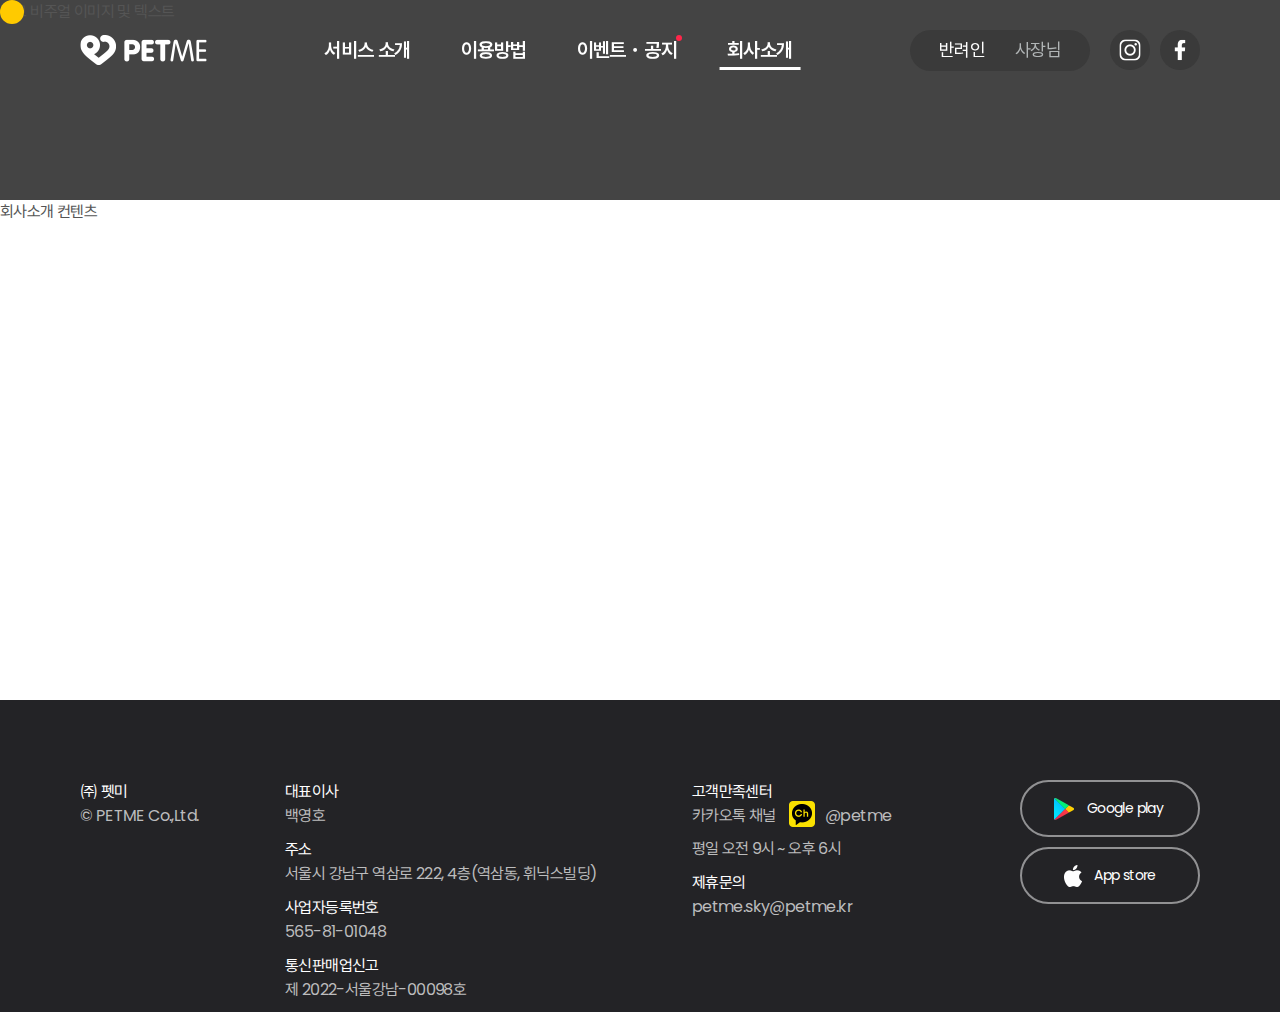
==== company/index.html @ c46d0187 "company" ====
<!DOCTYPE html>
<html lang="ko">
<head>
<meta charset="utf-8">
<meta http-equiv="X-UA-Compatible" content="IE=edge,chrome=1"/>
<meta name="viewport" content="width=device-width, initial-scale=1.0, minimum-scale=1.0, user-scalable=no" />
<meta name="format-detection" content="telephone=no, address=no, email=no"/>
<meta http-equiv="imagetoolbar" content="no">
<title>PETME</title>
<meta name="title" content="PETME">
<meta name="Keywords" content="#반려견 미용 #반려묘 미용 #호텔 #유치원" />
<meta name="Description" content="반려생활의 동반자 반려동물 미용부터 호텔까지!, 최고의 퀄리티, 스마트한 예약, 안심 서비스, 반려동물의 연결고리" />
<link rel="stylesheet" href="../resources/css/common.css">
<link rel="stylesheet" href="../resources/css/layout.css">
<link rel="stylesheet" href="../resources/css/main.css">
<link rel="stylesheet" href="../resources/css/swiper.min.css">
<script src="../resources/js/jquery-3.4.1.js"></script>
<script src="../resources/js/common.js"></script>
<script src="../resources/js/swiper.min.js"></script>
<script>    
    $(function() {
        $("#header_wrap").load("../include/header.html", function() {
            gnbMenu(4); //메뉴 페이지 on
        });
        $("#footer_wrap").load("../include/footer.html");
    });
</script>
</head>
<body>

<!-- 마우스포인터 -->
<div class="pointer2"></div>
<script>
    var pointSize = $(".pointer2").width()/2;
    $(window).on("mousemove", function(e){   
        $('.pointer2').css("top", e.pageY-pointSize);
        $('.pointer2').css("left", e.pageX-pointSize);
    });
    $('.pointer2').on("mouseenter", function(){
        $('.pointer2').removeClass('on');
    });
    $('.pointer2').on("mouseleave", function(){
        $('.pointer2').addClass('on');
    });
</script>
<!-- //마우스포인터 -->

<div class="wrap">
    <!-- 상단 -->
    <div id="header_wrap"></div>
    <!-- //상단 -->

    <!-- 본문내용 -->
    <div class="container">
        <section class="sub_visual">
            서브 비주얼 이미지 및 텍스트
        </section>

        <section class="content">
            회사소개 컨텐츠
        </section>
        
    </div>    
    <!-- //본문내용 -->

    <!-- 하단 -->
    <div id="footer_wrap"></div>
    <!-- //하단 -->

</div>
</body>
</html>
---- resources/css/common.css ----
@charset "utf-8";

/* fonts */
@import url('https://fonts.googleapis.com/css2?family=Poppins:wght@100;200;300;400;500;600;700;800;900&display=swap');

@font-face {
    font-family: 'Pretendard';
    src: url("../../resources/fonts/Pretendard-Thin.woff2") format("woff2"), url("../../resources/fonts/Pretendard-Thin.woff") format("woff"), url("../../resources/fonts/Pretendard-Thin.ttf") format("truetype");
    font-weight: 100;
    font-style: normal;
}  
@font-face {
    font-family: 'Pretendard';
    src: url("../../resources/fonts/Pretendard-ExtraLight.woff2") format("woff2"), url("../../resources/fonts/Pretendard-ExtraLight.woff") format("woff"), url("../../resources/fonts/Pretendard-ExtraLight.ttf") format("truetype");
    font-weight: 300;
    font-style: normal;
}  
@font-face {
    font-family: 'Pretendard';
    src: url("../../resources/fonts/Pretendard-Light.woff2") format("woff2"), url("../../resources/fonts/Pretendard-Light.woff") format("woff"), url("../../resources/fonts/Pretendard-Light.ttf") format("truetype");
    font-weight: 350;
    font-style: normal;
}  
@font-face {
    font-family: 'Pretendard';
    src: url("../../resources/fonts/Pretendard-Regular.woff2") format("woff2"), url("../../resources/fonts/Pretendard-Regular.woff") format("woff"), url("../../resources/fonts/Pretendard-Regular.ttf") format("truetype");
    font-weight: 400;
    font-style: normal;
}  
@font-face {
    font-family: 'Pretendard';
    src: url("../../resources/fonts/Pretendard-Medium.woff2") format("woff2"), url("../../resources/fonts/Pretendard-Medium.woff") format("woff"), url("../../resources/fonts/Pretendard-Medium.ttf") format("truetype");
    font-weight: 500;
    font-style: normal;
}
@font-face {
    font-family: 'Pretendard';
    src: url("../../resources/fonts/Pretendard-SemiBold.woff2") format("woff2"), url("../../resources/fonts/Pretendard-SemiBold.woff") format("woff"), url("../../resources/fonts/Pretendard-SemiBold.ttf") format("truetype");
    font-weight: 600;
    font-style: normal;
}
@font-face {
    font-family: 'Pretendard';
    src: url("../../resources/fonts/Pretendard-Bold.woff2") format("woff2"), url("../../resources/fonts/Pretendard-Bold.woff") format("woff"), url("../../resources/fonts/Pretendard-Bold.ttf") format("truetype");
    font-weight: 700;
    font-style: normal;
}
@font-face {
    font-family: 'Pretendard';
    src: url("../../resources/fonts/Pretendard-ExtraBold.woff2") format("woff2"), url("../../resources/fonts/Pretendard-ExtraBold.woff") format("woff"), url("../../resources/fonts/Pretendard-ExtraBold.ttf") format("truetype");
    font-weight: 800;
    font-style: normal;
}
@font-face {
    font-family: 'Pretendard';
    src: url("../../resources/fonts/Pretendard-Black.woff2") format("woff2"), url("../../resources/fonts/Pretendard-Black.woff") format("woff"), url("../../resources/fonts/Pretendard-Black.ttf") format("truetype");
    font-weight: 900;
    font-style: normal;
}


/* reset */
a,abbr,acronym,address,applet,article,aside,audio,b,big,blockquote,body,canvas,caption,center,cite,code,dd,del,details,dfn,div,dl,dt,em,embed,fieldset,figcaption,figure,footer,form,h1,h2,h3,h4,h5,h6,header,hgroup,html,i,iframe,img,ins,kbd,label,legend,li,mark,menu,nav,object,ol,output,p,pre,q,ruby,s,samp,section,small,span,strike,strong,sub,summary,sup,table,tbody,td,tfoot,th,thead,time,tr,tt,u,ul,var,video{margin:0;padding:0;border:0;font:inherit;vertical-align:baseline;-ms-overflow-style:scrollbar;box-sizing:border-box;-webkit-box-sizing:border-box;}
article,aside,details,figcaption,figure,footer,header,hgroup,menu,nav,section{display:block;}
body{font-family:'Poppins', 'Pretendard', 'Noto Sans KR', '맑은 고딕', 'malgun gothic', 'Apple SD Gothic Neo', 'Apple SD 산돌고딕 Neo', 'Microsoft NeoGothic', sans-serif;font-size:100%;font-weight:400;color:#555;line-height:1.5;letter-spacing:-0.0375em;word-wrap:break-word;word-break:break-all;-webkit-text-size-adjust:none;-ms-text-size-adjust:100%;text-size-adjust:none;}

/* basic tags selector */
img{max-width:100%;vertical-align:middle;}
strong, b{font-family:inherit;font-weight:700;}
em,address{font-style:normal;}
blockquote,q{quotes:none;}
blockquote:after,blockquote:before,q:after,q:before{content:'';content:none;}
ol,ul,li{list-style:none;}
table{width:100%;border-collapse:collapse;border-spacing:0;table-layout:fixed;}
fieldset, legend{background-color:transparent;}
caption, legend, .blind{position:absolute !important;height:1px !important;width:1px !important;overflow:hidden !important;clip:rect(1px 1px 1px 1px) !important;clip:rect(1px,1px,1px,1px) !important;}
a{color:inherit;text-decoration:none;cursor:pointer;}
button{border:none;box-shadow:none;background:transparent;cursor:pointer;outline:none;border-radius:0;font-size:inherit;font-family:inherit;color:inherit;}
button:focus{outline-style:auto;outline: 2px solid -webkit-focus-ring-color;}

/* 아이폰(사파리) 터치 메뉴 활성화 관련 */
a, button, [role=button], [role=link], [role=tab]{-webkit-touch-callout:none;}

/* form select */
input,textarea,select{box-sizing:border-box;-webkit-appearance:none;-moz-appearance:none;appearance:none;border:none;outline-style:none;border-radius:0;font-size:inherit;font-family:inherit;color:inherit;}
input[type='text'], input[type='password']{resize:none;box-shadow:none !important;border-radius:0;outline:none;}
input:checked{-webkit-appearance:checkbox;}
input[type='text']::-ms-clear, input[type='tel']::-ms-clear{display:none;}
input[disabled], select[disabled], input[readonly], textarea[disabled], button[disabled] {cursor:default;}
input, textarea{-webkit-tap-highlight-color:rgba(0, 0, 0, 0)}
select{vertical-align:middle;border-radius:0;outline:none;background:transparent;}
select::-ms-expand{display:none;}

/* checkbox, radio 이미지형 */
input[type='radio'],
input[type='checkbox']{position:absolute;width:1px;height:1px;padding:0;margin:-1px;overflow:hidden;clip:rect(0,0,0,0);border:0;}

/* input textarea focus */
input[type='text'], input[type='password'], textarea{transition:all 0.1s ease-in-out !important;}
input[type='text']:focus, input[type='password']:focus,textarea:focus{border:2px solid #555 !important;}

/* placeholder, focus */
::placeholder{font-size:inherit;color:#999;letter-spacing:-0.0375em;opacity:1;}
::-webkit-input-placeholder{font-size:inherit;color:#999;letter-spacing:-0.0375em;opacity:1;}
:-moz-placeholder{font-size:inherit;color:#999;letter-spacing:-0.0375em;opacity:1;}
::-moz-placeholder{font-size:inherit;color:#999;letter-spacing:-0.0375em;opacity:1;}
:-ms-input-placeholder{font-size:inherit;color:#999;letter-spacing:-0.0375em;opacity:1;}
input[type='text']:focus::-webkit-input-placeholder{visibility:hidden}
input[type='text']:focus:-moz-placeholder{visibility:hidden}
input[type='text']:focus::-moz-placeholder{visibility:hidden}
input[type='text']:focus:-ms-input-placeholder{visibility:hidden}
---- resources/css/layout.css ----
@charset "utf-8";

html, body{font-size:16px;}
.wrap{position:relative;}

html, body, .wrap, .main_container, .fullscreen{width:100%;height:100%;}

/* 마우스포인터 */
.pointer2{position:absolute;width:24px;height:24px;border-radius:50px;background:#ffca00;/* transition:all 0.5s ease-out; */z-index:10;}
.pointer2.on{width:48px;height:48px;margin:-12px -12px;opacity:50%;}

/* 본문 */
.main_container{position:relative;overflow:hidden;}
.container{position:relative;}
.sub_visual{background:#444;width:100%;height:200px;}
.content{min-height:500px;}

/* 상단 */
#header_wrap{position:fixed;top:0;left:0;width:100%;display:flex;justify-content:center;z-index:10;}
.header{position:relative;width:calc(100% - 160px);height:100px;display:flex;align-items:center;justify-content:space-between;}
.logo{width:19%;}
.logo a{display:block;width:127px;height:30px;background:url('../../images/common/logo.png') no-repeat 0 0/100%;}
.gnb ul{display:flex;}
.gnb ul li{position:relative;}
.gnb ul li:nth-child(3):after{content:'';position:absolute;top:0;right:20px;width:6px;height:6px;background:#ff264a;border-radius:100%;}
.gnb ul li a{position:relative;display:block;font-size:20px;font-weight:600;color:#fff;padding:0 40px;}
.gnb ul li a:after{content:'';position:absolute;bottom:-5px;left:50%;width:0%;height:3px;background:#fff;transition:all 0.3s ease-in-out;}
.gnb ul li a:hover:after,
.gnb ul li a.on:after{content:'';position:absolute;bottom:-5px;left:50%;transform:translateX(-50%);width:55%;height:3px;background:#fff;}
.util{display:flex;}
.util a{display:inline-block;}
.util .util_member{width:180px;line-height:40px;text-align:center;background:rgba(20,20,20,0.2);border-radius:30px;}
.util .util_member a{font-size:18px;color:#b1b5b6;margin:0 13px;}
.util .util_member a.on{color:#fff;}
.util .util_insta{width:40px;height:40px;background:rgba(20,20,20,0.2) url('../../images/common/ico_insta.png') no-repeat 50% 50%;border-radius:100%;margin-left:40px;transition:all 0.3s ease-in-out;}
.util .util_insta:hover{background-color:rgba(20,20,20,0.6);}
.util .util_facebook{width:40px;height:40px;background:rgba(20,20,20,0.2) url('../../images/common/ico_facebook.png') no-repeat 50% 50%;border-radius:100%;margin-left:20px;transition:all 0.3s ease-in-out;}
.util .util_facebook:hover{background-color:rgba(20,20,20,0.6);}

/* 하단 */
#footer_wrap{width:100%;background:#232326;display:flex;justify-content:center;}
.footer{position:relative;width:calc(100% - 160px);height:auto;display:flex;justify-content:space-between;margin-top:114px;font-size:16px;font-weight:400;color:#bcbcbd;}
.footer dt{margin-bottom:10px;color:#fff;}
.footer dd{margin-bottom:10px;}
.footer .ft_info1{width:13%;}
.footer .ft_info2{width:31%;}
.footer .ft_info2 dt{display:inline-block;width:115px;}
.footer .ft_info2 dd{display:inline-block;width:340px;}
.footer .ft_info3{width:24%;}
.footer .ft_info3 dt{display:inline-block;width:100px;vertical-align:top;}
.footer .ft_info3 dd{display:inline-block;width:230px;}
.footer .ft_info3 .ico_cacao{display:inline-block;width:26px;height:26px;background:url('../../images/common/ico_cacao.png') no-repeat 50% 50%;margin:-3px 10px 10px 10px;vertical-align:top;}
.footer .ft_sns{margin-top:31px;}
.footer .ft_sns a{display:inline-block;width:180px;text-align:center;font-size:14px;color:#fff;padding:16px 0 16px 30px;border:2px solid #919193;border-radius:50px;}
.footer .ft_sns a:hover{border-color:#c4c4c6;transition:all 1s ease;}
.footer .ft_sns .ft_sns_android{background:url('../../images/common/ico_android.png') no-repeat 32px 50%;}
.footer .ft_sns .ft_sns_iso{background:url('../../images/common/ico_iso.png') no-repeat 42px 50%;margin-left:30px;}



/* 반응형 */
@media all and (max-width:1920px) {
}

@media all and (max-width:1440px) {
    /* 상단 */
    .logo{width:auto;}
    .gnb ul li a{padding:0 25px;}
    .gnb ul li a.on:after{width:70%;}
    .util .util_insta{margin-left:20px;}
    .util .util_facebook{margin-left:10px;}

    /* 하단 */
    .footer{margin-top:80px;}
    .footer dt{margin-bottom:0;}
    .footer .ft_sns{margin-top:0;}
    .footer .ft_sns a{display:block;}
    .footer .ft_sns .ft_sns_iso{margin-left:0;margin-top:10px;}
}

@media all and (max-width:1024px) {
    html, body{font-size:14px;}

    /* 상단 */
    .header{width:calc(100% - 80px);}
    .gnb ul li a{padding:0 14px;}
    .gnb ul li a.on:after{width:80%;}
    .util .util_member{width:150px;}
    .util .util_member a{margin:0 6px;}
    .util .util_insta{margin-left:10px;}
    .util .util_facebook{margin-left:5px;}
}

@media all and (max-width:980px) {
    /* PC 상단 */
    .gnb{display:none;}

}

@media all and (max-width:720px) {
    .pointer2{display:none;}
}

@media all and (max-width:680px) {
    html, body{font-size:12px;}
}

@media all and (max-width:360px) {
}
---- resources/css/main.css ----
@charset "utf-8";

.fullscreen{
    position: relative;
}
.fullscreen .swiper-slide {
} 
.fullscreen .swiper-slide .inner{
    position:relative;
    width:100%;
    height:100%;
    display:flex;
    justify-content:center;
    align-items:center;
}
.fullscreen .swiper-slide img {
    position:absolute;
    top:0;
    left:0;
    display:block;
    width:100%;
    height:100%;
    object-fit:cover;
    z-index:0;
}

/* 텍스트 */
.fullscreen .swiper-slide .text_wrap {
    position:absolute;
    left:12.5%;
    right:0;
    color:#fff;
    z-index:10;
} 
.fullscreen .swiper-slide .text_wrap.right {
    left:50%;
    margin-left:12%;
}
.fullscreen .swiper-slide .tag {
    font-size:18px;
    font-weight:500;
    margin-bottom:10px;
    opacity: 0;
    transform: translateY(20px);
    transition: transform 0.6s ease-in-out 0.1s, opacity 1s ease-in-out 0.10s;
}
.fullscreen .swiper-slide .tag span {
    display:inline-block;
    margin-right:18px;
}
.fullscreen .swiper-slide .title {
    font-size:60px;
    font-weight:600;
    opacity: 0;
    transform: translateY(30px);
    transition: transform 0.6s ease-in-out 0.4s, opacity 1s ease-in-out 0.10s;    
}
.fullscreen .swiper-slide .desc {
    font-size:24px;
    font-weight:300;
    margin-top:10px;
    opacity: 0;
    transform: translateY(30px);
    transition: transform 0.6s ease-in-out 0.6s, opacity 1s ease-in-out 0.5s;
} 
.fullscreen .swiper-slide .desc .mtop {
    margin-top:20px;
}
.fullscreen .swiper-slide .desc strong {
    font-weight:500;
}
.fullscreen .swiper-slide .desc span, 
.fullscreen .swiper-slide .desc strong{
    display:block;
}
.fullscreen .swiper-slide-active .tag,
.fullscreen .swiper-slide-active .title, 
.fullscreen .swiper-slide-active .desc{
    opacity: 1;
    transform: translateY(0);
}

/* 하단 */
.fullscreen .footer_section{
    display: flex;
    width: 100%;
    height: 350px !important;
}

/* pagination */
.fullscreen .swiper-pagination{width:50px;}
.swiper-container-vertical>.swiper-pagination-bullets{left:5%;right:0;}
.fullscreen .swiper-pagination-bullet{position:relative;background:#fff !important;opacity:.4 !important;}
.swiper-container-vertical>.swiper-pagination-bullets .swiper-pagination-bullet{margin:50px 0 !important;}
.fullscreen .swiper-pagination-bullet-active{background:#fff !important;opacity:1 !important;}

.swiper-container-vertical>.swiper-pagination-bullets .swiper-pagination-bullet:before{content:'';display:block;position:absolute;top:50%;left:50%;transform:translate(-50%, -50%);width:40px;height:40px;border-radius:50%;transition:all .3s;opacity:1;}
.fullscreen .swiper-pagination-bullet-active:before{content:'';display:block;position:absolute;top:50%;left:50%;transform:translate(-50%, -50%);width:40px;height:40px;border-radius:50%;background-color:rgba(255,255,255,0.1);transition:all .3s;opacity:0;}
.swiper-container-vertical>.swiper-pagination-bullets span:last-child{display:none;}

/* 퀵버튼-sns */
.quick_sns{position:absolute;width:60px;top:50%;right:5%;z-index:50;}
.quick_sns .quick_android{display:block;width:60px;height:60px;background:rgba(20,20,20,0.2) url('../../images/common/ico_android.png') no-repeat 50% 50%;border-radius:100%;margin-bottom:30px;transition:all 0.3s ease-in-out;}
.quick_sns .quick_android:hover{background-color:rgba(20,20,20,0.6);}
.quick_sns .quick_iso{display:block;width:60px;height:60px;background:rgba(20,20,20,0.2) url('../../images/common/ico_iso.png') no-repeat 50% 50%;border-radius:100%;transition:all 0.3s ease-in-out;}
.quick_sns .quick_iso:hover{background-color:rgba(20,20,20,0.6);}

/* 상단가기 버튼 */
.btn_top_wrap{display:none;position:fixed;bottom:80px;right:4.16%;transition:1s;z-index:20;}
.btn_top_wrap .btn_top{display:block;position:relative;width:60px;height:60px;border-radius:100%;background-color:rgba(0, 0, 0, 0.7);background-image:url("../../images/common/icon_arrow_btn.png");background-repeat:no-repeat;background-position:50%;}
.btn_top_wrap .btn_top:after{content:'';position:absolute;left:-50%;top:-50%;width:114px;height:114px;background:url('../../images/common/ico_backtop.png') no-repeat 50% 50%;-webkit-animation:topRotate 2s linear both infinite;animation:topRotate 2s linear both infinite;}

@-webkit-keyframes topRotate {
    0% {
    	transform:rotate(0deg);
    }
	100% {
		transform:rotate(360deg);
	}
}
@keyframes topRotate {
    0% {
    	transform:rotate(0deg);
    }
	100% {
		transform:rotate(360deg);
	}
}

/* 스크롤다운 */
.fullscreen .scroll_down{position:absolute;width:24px;left:5%;bottom:4.5%;text-align:center;z-index:10;}
.fullscreen .scroll_down i{display:block;position:relative;width:24px;height:36px;border:2px solid #fff;border-radius:15px;}
.fullscreen .scroll_down i:after{content:'';position:absolute;left:50%;top:5px;margin-left:-2px;width:4px;height:8px;border-radius:2px;background:#fff;-webkit-animation:scrollDown 1.2s infinite;animation:scrollDown 1.2s infinite;}
.fullscreen .scroll_down p{font-size:18px;font-weight:300;color:#fff;letter-spacing:0;transform:rotate(270deg);transform-origin:top left;white-space:nowrap;margin-bottom:-5px;}

@-webkit-keyframes scrollDown {
    0% {
    	top: 5px;
    }
	100% {
		top: 20px;
	}
}
@keyframes scrollDown {
    0% {
    	top: 5px;
    }
	100% {
		top: 20px;
	}
}



/* 반응형 */
@media all and (max-width:1920px) {
}

@media all and (max-width:1440px) {
    .fullscreen .swiper-slide .text_wrap.right {
        margin-left:1%;
    }
    .fullscreen .swiper-slide .text_wrap {
        left:8%;
    } 
    .swiper-container-vertical>.swiper-pagination-bullets{left:2%;}
    .fullscreen .scroll-down{left:2%;}
    .quick_sns{right:2%;}
}

@media all and (max-width:1024px) {
    .fullscreen .swiper-slide .text_wrap.right {
        left:90px;
        margin-left:0;
    }
    .swiper-container-vertical>.swiper-pagination-bullets{display:none;}
    .quick_sns{display:none;}
}

@media all and (max-width:980px) {
    
}

@media all and (max-width:720px) {

}

@media all and (max-width:480px) {
}

@media all and (max-width:360px) {
}
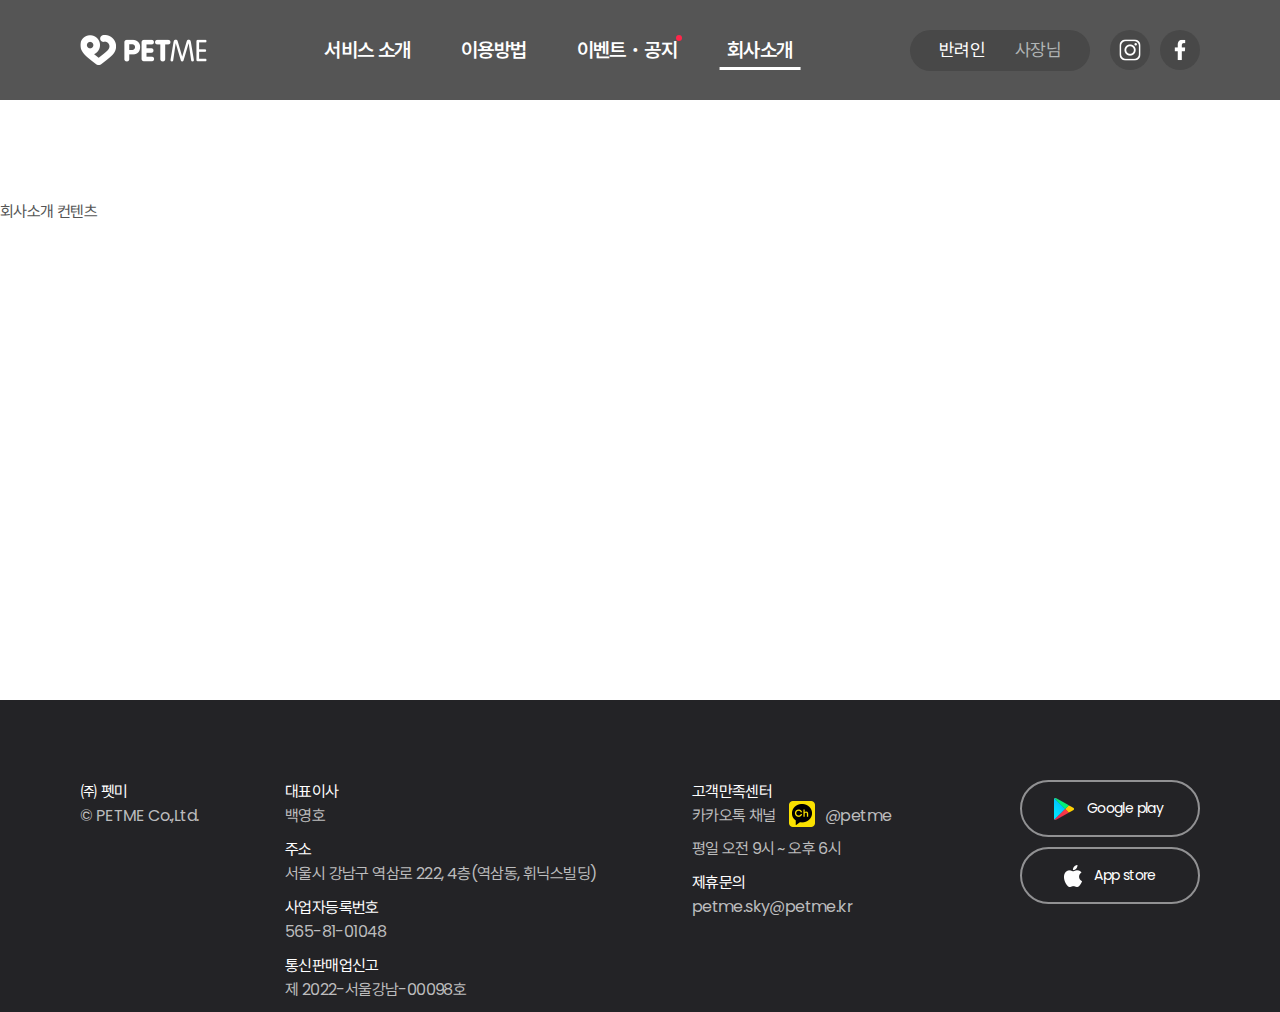
==== commit 6711331d: "mobile" ====
--- a/company/index.html
+++ b/company/index.html
@@ -12,7 +12,7 @@
 <meta name="Description" content="반려생활의 동반자 반려동물 미용부터 호텔까지!, 최고의 퀄리티, 스마트한 예약, 안심 서비스, 반려동물의 연결고리" />
 <link rel="stylesheet" href="../resources/css/common.css">
 <link rel="stylesheet" href="../resources/css/layout.css">
-<link rel="stylesheet" href="../resources/css/main.css">
+<link rel="stylesheet" href="../resources/css/sub.css">
 <link rel="stylesheet" href="../resources/css/swiper.min.css">
 <script src="../resources/js/jquery-3.4.1.js"></script>
 <script src="../resources/js/common.js"></script>
@@ -21,6 +21,7 @@
     $(function() {
         $("#header_wrap").load("../include/header.html", function() {
             gnbMenu(4); //메뉴 페이지 on
+            $("#header_wrap").addClass('sub_header');
         });
         $("#footer_wrap").load("../include/footer.html");
     });
@@ -28,24 +29,11 @@
 </head>
 <body>
 
-<!-- 마우스포인터 -->
-<div class="pointer2"></div>
-<script>
-    var pointSize = $(".pointer2").width()/2;
-    $(window).on("mousemove", function(e){   
-        $('.pointer2').css("top", e.pageY-pointSize);
-        $('.pointer2').css("left", e.pageX-pointSize);
-    });
-    $('.pointer2').on("mouseenter", function(){
-        $('.pointer2').removeClass('on');
-    });
-    $('.pointer2').on("mouseleave", function(){
-        $('.pointer2').addClass('on');
-    });
-</script>
-<!-- //마우스포인터 -->
-
 <div class="wrap">
+    <!-- 마우스포인터 -->
+    <div class="pointer"></div>
+    <!-- //마우스포인터 -->
+    
     <!-- 상단 -->
     <div id="header_wrap"></div>
     <!-- //상단 -->
@@ -59,14 +47,13 @@
         <section class="content">
             회사소개 컨텐츠
         </section>
-        
+
     </div>    
     <!-- //본문내용 -->
 
     <!-- 하단 -->
     <div id="footer_wrap"></div>
     <!-- //하단 -->
-
 </div>
 </body>
 </html>--- a/resources/css/layout.css
+++ b/resources/css/layout.css
@@ -6,39 +6,71 @@
 html, body, .wrap, .main_container, .fullscreen{width:100%;height:100%;}
 
 /* 마우스포인터 */
-.pointer2{position:absolute;width:24px;height:24px;border-radius:50px;background:#ffca00;/* transition:all 0.5s ease-out; */z-index:10;}
-.pointer2.on{width:48px;height:48px;margin:-12px -12px;opacity:50%;}
+.pointer{position:absolute;width:24px;height:24px;border-radius:50px;background:#ffca00;/* transition:all 0.5s ease-out; */z-index:10;}
+.pointer.on{width:48px;height:48px;margin:-12px -12px;opacity:50%;}
 
 /* 본문 */
 .main_container{position:relative;overflow:hidden;}
-.container{position:relative;}
-.sub_visual{background:#444;width:100%;height:200px;}
+.container{position:relative;overflow:hidden;z-index:1;}
+.sub_visual{width:100%;height:200px;}
 .content{min-height:500px;}
 
 /* 상단 */
-#header_wrap{position:fixed;top:0;left:0;width:100%;display:flex;justify-content:center;z-index:10;}
+#header_wrap{position:fixed;top:0;left:0;width:100%;display:flex;justify-content:center;z-index:20;}
 .header{position:relative;width:calc(100% - 160px);height:100px;display:flex;align-items:center;justify-content:space-between;}
-.logo{width:19%;}
-.logo a{display:block;width:127px;height:30px;background:url('../../images/common/logo.png') no-repeat 0 0/100%;}
-.gnb ul{display:flex;}
-.gnb ul li{position:relative;}
-.gnb ul li:nth-child(3):after{content:'';position:absolute;top:0;right:20px;width:6px;height:6px;background:#ff264a;border-radius:100%;}
-.gnb ul li a{position:relative;display:block;font-size:20px;font-weight:600;color:#fff;padding:0 40px;}
-.gnb ul li a:after{content:'';position:absolute;bottom:-5px;left:50%;width:0%;height:3px;background:#fff;transition:all 0.3s ease-in-out;}
-.gnb ul li a:hover:after,
-.gnb ul li a.on:after{content:'';position:absolute;bottom:-5px;left:50%;transform:translateX(-50%);width:55%;height:3px;background:#fff;}
-.util{display:flex;}
-.util a{display:inline-block;}
-.util .util_member{width:180px;line-height:40px;text-align:center;background:rgba(20,20,20,0.2);border-radius:30px;}
-.util .util_member a{font-size:18px;color:#b1b5b6;margin:0 13px;}
-.util .util_member a.on{color:#fff;}
-.util .util_insta{width:40px;height:40px;background:rgba(20,20,20,0.2) url('../../images/common/ico_insta.png') no-repeat 50% 50%;border-radius:100%;margin-left:40px;transition:all 0.3s ease-in-out;}
-.util .util_insta:hover{background-color:rgba(20,20,20,0.6);}
-.util .util_facebook{width:40px;height:40px;background:rgba(20,20,20,0.2) url('../../images/common/ico_facebook.png') no-repeat 50% 50%;border-radius:100%;margin-left:20px;transition:all 0.3s ease-in-out;}
-.util .util_facebook:hover{background-color:rgba(20,20,20,0.6);}
+.header .logo{width:19%;}
+.header .logo a{display:block;width:127px;height:30px;background:url('../../images/common/logo.png') no-repeat 0 0/100%;}
+.header .gnb ul{display:flex;}
+.header .gnb ul li{position:relative;}
+.header .gnb ul li:nth-child(3):after{content:'';position:absolute;top:0;right:20px;width:6px;height:6px;background:#ff264a;border-radius:100%;}
+.header .gnb ul li a{position:relative;display:block;font-size:20px;font-weight:600;color:#fff;padding:0 40px;}
+.header .gnb ul li a:after{content:'';position:absolute;bottom:-5px;left:50%;width:0%;height:3px;background:#fff;transition:all 0.3s ease-in-out;}
+.header .gnb ul li a:hover:after,
+.header .gnb ul li a.on:after{content:'';position:absolute;bottom:-5px;left:50%;transform:translateX(-50%);width:55%;height:3px;background:#fff;}
+.header .util{display:flex;}
+.header .util a{display:inline-block;}
+.header .util .util_member{width:180px;line-height:40px;text-align:center;background:rgba(20,20,20,0.2);border-radius:30px;}
+.header .util .util_member a{font-size:18px;color:#b1b5b6;margin:0 13px;}
+.header .util .util_member a.on{color:#fff;}
+.header .util .util_insta{width:40px;height:40px;background:rgba(20,20,20,0.2) url('../../images/common/ico_insta.png') no-repeat 50% 50%;border-radius:100%;margin-left:40px;transition:all 0.3s ease-in-out;}
+.header .util .util_insta:hover{background-color:rgba(20,20,20,0.6);}
+.header .util .util_facebook{width:40px;height:40px;background:rgba(20,20,20,0.2) url('../../images/common/ico_facebook.png') no-repeat 50% 50%;border-radius:100%;margin-left:20px;transition:all 0.3s ease-in-out;}
+.header .util .util_facebook:hover{background-color:rgba(20,20,20,0.6);}
+
+/* 모바일 메뉴 open */
+.btn_nav_open{display:none;width:48px;height:48px;background:url('../../images/common/ico_nav.png') no-repeat 50% 50%/50%;}
+
+.mo_nav_wrap{position:fixed;top:0;left:0;width:100%;height:100%;z-index:999;transition:all 0.1s ease-in-out;visibility:hidden;}
+.mo_nav_wrap.on{visibility:visible;}
+.mo_nav_wrap .mo_nav_inner{position:absolute;left:auto;right:-100%;width:100%;height:100%;padding:0 20px;background-color:#0b0b0d;transition:all 0.3s ease-in-out;opacity:0;}
+.mo_nav_wrap.on .mo_nav_inner{left:auto;right:0;visibility:visible;opacity:1;}
+
+.mo_nav_wrap .mo_nav_inner .mo_top{position:relative;height:70px;padding:20px 0;}
+.mo_nav_wrap .mo_nav_inner .mo_top .logo{float:left;}
+.mo_nav_wrap .mo_nav_inner .mo_top .logo a{display:block;width:103px;height:30px;background:url('../../images/common/logo.png') no-repeat 0 0/100%;}
+.mo_nav_wrap .mo_nav_inner .mo_top .util_member{position:relative;float:right;margin-right:49px;}
+.mo_nav_wrap .mo_nav_inner .mo_top .util_member:after{content:'';position:absolute;top:50%;left:50%;transform:translate(0, -50%);width:1px;height:10px;background:#555556;z-index:10;}
+.mo_nav_wrap .mo_nav_inner .mo_top .util_member a{display:inline-block;font-size:14px;color:#a5a5a6;line-height:30px;font-weight:500;}
+.mo_nav_wrap .mo_nav_inner .mo_top .util_member a.on{color:#ffca00;font-weight:600;}
+.mo_nav_wrap .mo_nav_inner .mo_top .util_member a:nth-child(2){margin-left:15px;padding-left:15px;}
+.mo_nav_wrap .mo_nav_inner .mo_top .btn_close{display:block;position:absolute;width:36px;height:36px;right:-9px;top:16px;background:url('../../images/common/ico_close.png') no-repeat 50% 50%/50%;}
+
+.mo_nav_wrap .mo_nav_inner .mo_gnb a{display:block;font-size:18px;color:#fff;line-height:80px;}
+
+.mo_nav_wrap .mo_nav_inner .mo_custmer{padding-top:15px;margin-top:20px;border-top:1px solid #3c3c3d;}
+.mo_nav_wrap .mo_nav_inner .mo_custmer dt{display:block;font-size:14px;color:#fff;font-weight:400;margin-top:35px;}
+.mo_nav_wrap .mo_nav_inner .mo_custmer dd{display:block;font-size:14px;color:#b9b9b9;font-weight:350;margin-top:10px;}
+.mo_nav_wrap .mo_nav_inner .mo_custmer .ico_cacao{display:inline-block;width:20px;height:20px;background:url('../../images/common/ico_cacao.png') no-repeat 50% 50%/100%;margin:1px 6px 6px 6px;vertical-align:top;}
+.mo_nav_wrap .mo_nav_inner .mo_sns{margin-top:50px;}
+.mo_nav_wrap .mo_nav_inner .mo_sns .mo_insta{display:inline-block;width:32px;height:32px;background:rgba(255,255,255,0.2) url('../../images/common/ico_insta.png') no-repeat 50% 50%/50%;border-radius:100%;}
+.mo_nav_wrap .mo_nav_inner .mo_sns .mo_facebook{display:inline-block;width:32px;height:32px;background:rgba(255,255,255,0.2) url('../../images/common/ico_facebook.png') no-repeat 50% 50%/50%;border-radius:100%;margin-left:12px;}
+
+
+/* 서브상단 */
+#header_wrap.sub_header{background:#555;}
 
 /* 하단 */
-#footer_wrap{width:100%;background:#232326;display:flex;justify-content:center;}
+#footer_wrap{width:100%;background:#232326;display:flex;justify-content:center;z-index:10;}
 .footer{position:relative;width:calc(100% - 160px);height:auto;display:flex;justify-content:space-between;margin-top:114px;font-size:16px;font-weight:400;color:#bcbcbd;}
 .footer dt{margin-bottom:10px;color:#fff;}
 .footer dd{margin-bottom:10px;}
@@ -56,6 +88,8 @@
 .footer .ft_sns .ft_sns_android{background:url('../../images/common/ico_android.png') no-repeat 32px 50%;}
 .footer .ft_sns .ft_sns_iso{background:url('../../images/common/ico_iso.png') no-repeat 42px 50%;margin-left:30px;}
 
+/* 하단 */
+.fullscreen .footer_section{display:flex;width:100%;height:350px !important;}
 
 
 /* 반응형 */
@@ -64,11 +98,11 @@
 
 @media all and (max-width:1440px) {
     /* 상단 */
-    .logo{width:auto;}
-    .gnb ul li a{padding:0 25px;}
-    .gnb ul li a.on:after{width:70%;}
-    .util .util_insta{margin-left:20px;}
-    .util .util_facebook{margin-left:10px;}
+    .header .logo{width:auto;}
+    .header .gnb ul li a{padding:0 25px;}
+    .header .gnb ul li a.on:after{width:70%;}
+    .header .util .util_insta{margin-left:20px;}
+    .header .util .util_facebook{margin-left:10px;}
 
     /* 하단 */
     .footer{margin-top:80px;}
@@ -79,32 +113,83 @@
 }
 
 @media all and (max-width:1024px) {
-    html, body{font-size:14px;}
-
     /* 상단 */
     .header{width:calc(100% - 80px);}
-    .gnb ul li a{padding:0 14px;}
-    .gnb ul li a.on:after{width:80%;}
-    .util .util_member{width:150px;}
-    .util .util_member a{margin:0 6px;}
-    .util .util_insta{margin-left:10px;}
-    .util .util_facebook{margin-left:5px;}
+    .header .gnb ul li a{padding:0 14px;}
+    .header .gnb ul li a.on:after{width:80%;}
+    .header .util .util_member{width:150px;}
+    .header .util .util_member a{margin:0 6px;}
+    .header .util .util_insta{margin-left:10px;}
+    .header .util .util_facebook{margin-left:5px;}
+
+    .footer{position:relative;width:calc(100% - 80px);}
 }
 
 @media all and (max-width:980px) {
-    /* PC 상단 */
-    .gnb{display:none;}
+    /* PC 네비 */
+    .header{display:block;height:70px;}
+    .header .logo{float:left;margin-top:20px;}
+    .header .gnb{display:none;}
+    .header .util{float:right;margin-right:64px;margin-top:20px;}
+    .header .util .util_insta{display:none;}
+    .header .util .util_facebook{display:none;}
+
+    .header .util .util_member{}
+    .header .util .util_member a{}
+
+    /* MO 네비 */
+    .btn_nav_open{display:block;position:absolute;top:16px;right:0;}
+
+    .pointer{display:none;}
+
+     /* 하단 */
+    .footer{margin-top:40px;}
+    .footer .ft_info1{width:15%;}
+    .footer .ft_info2 dd{width:100%;}
+}
+
+@media all and (max-width:800px) {   
+    /* 하단 */ 
+    .fullscreen .footer_section{height:470px !important;}    
+    .footer{display:block;font-size:14px;overflow:hidden;}
+    .footer .ft_info1{float:left;width:50%;}
+    .footer .ft_info2{float:left;width:50%;}
+    .footer .ft_info3{float:left;width:50%;margin-top:30px;}
+    .footer .ft_sns{float:left;width:50%;margin-top:30px;}
+}
+    
+
+/* 모바일 */
+@media all and (max-width:720px) {
+    
+}
+
+@media all and (max-width:640px) {
+    .header{width:calc(100% - 40px);}
+    .header .logo a{width:103px;}
+    .btn_nav_open{top:10px;right:-6px;}
+
+    .fullscreen .footer_section{height:520px !important;}
+    .footer{width:calc(100% - 40px);font-size:12px;margin-top:73px;}
+    .footer .ft_info1{float:none;width:100%;}
+    .footer .ft_info2{float:none;width:100%;margin-top:46px;}
+    .footer .ft_info2 dt{width:22.666vw;}
+    .footer .ft_info2 dd{width:70%;}
+    .footer .ft_info3{float:none;width:100%;margin-top:26px;}
+    .footer .ft_info3 dt{width:22.666vw;}
+    .footer .ft_info3 dd{width:70%;}
+    .footer .ft_info3 .ico_cacao{width:20px;height:20px;background-size:100%;}
+    .footer .ft_sns{float:none;width:100%;margin-top:36px;text-align:center;}
+    .footer .ft_sns a{display:inline-block;width:37.3333vw;padding:12px 0 12px 15px;font-size:12px;}
+    .footer .ft_sns .ft_sns_android{background-size:15px;background-position:22px 50%;}
+    .footer .ft_sns .ft_sns_iso{margin:0 0 0 16px;background-size:15px;background-position:22px 50%;}
+}
+
+@media all and (max-width:480px) {
 
 }
 
-@media all and (max-width:720px) {
-    .pointer2{display:none;}
+@media all and (max-width:360px) {
+    .fullscreen .footer_section{height:550px !important;}
 }
 
-@media all and (max-width:680px) {
-    html, body{font-size:12px;}
-}
-
-@media all and (max-width:360px) {
-}
-
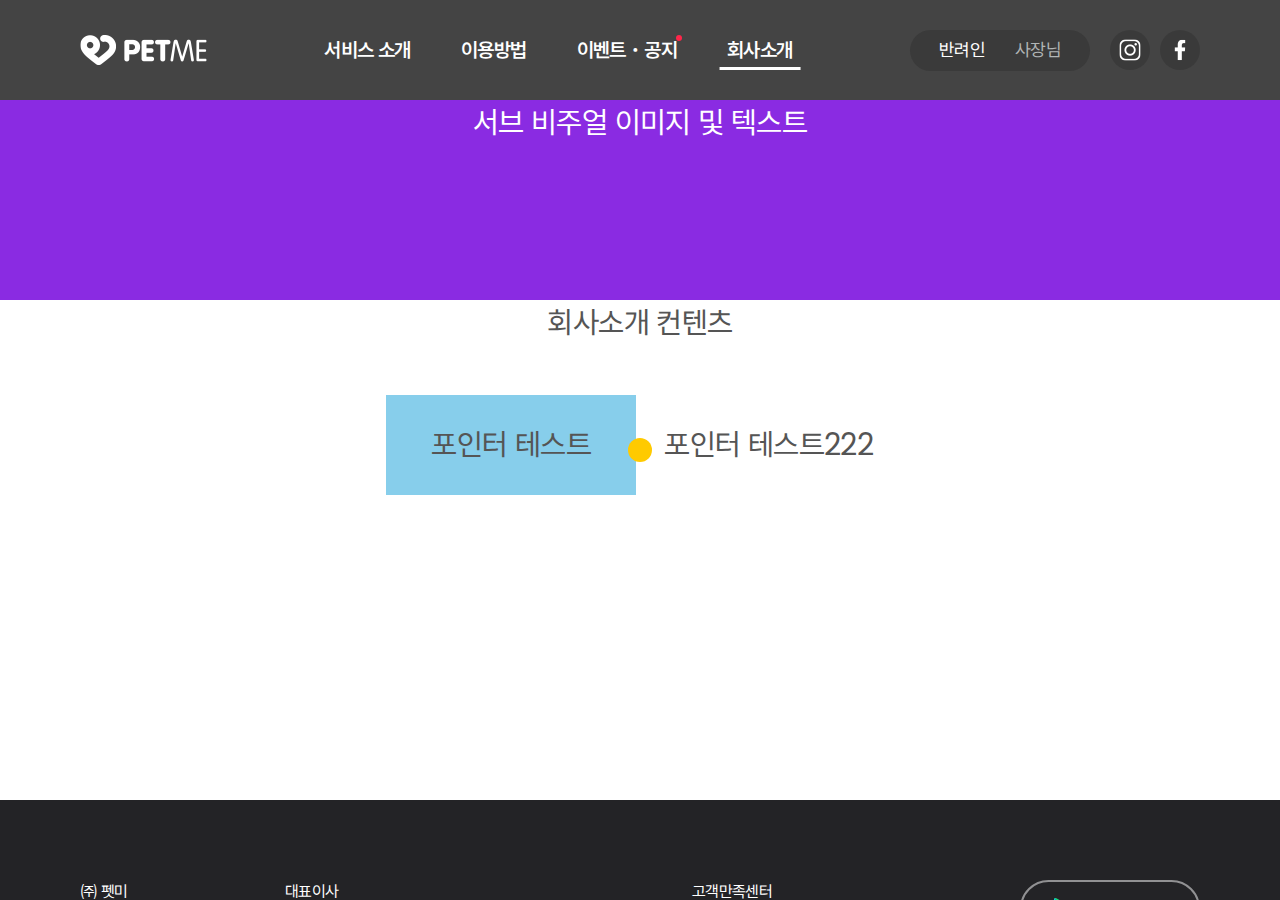
==== commit 009363cd: "pointer" ====
--- a/company/index.html
+++ b/company/index.html
@@ -15,20 +15,19 @@
 <link rel="stylesheet" href="../resources/css/sub.css">
 <link rel="stylesheet" href="../resources/css/swiper.min.css">
 <script src="../resources/js/jquery-3.4.1.js"></script>
-<script src="../resources/js/common.js"></script>
 <script src="../resources/js/swiper.min.js"></script>
+<!-- header load시 스크립트 구현 안되어 common.js는 header.html에 있음 -->
 <script>    
     $(function() {
         $("#header_wrap").load("../include/header.html", function() {
+            $("#header_wrap").addClass('sub_header');
             gnbMenu(4); //메뉴 페이지 on
-            $("#header_wrap").addClass('sub_header');
         });
-        $("#footer_wrap").load("../include/footer.html");
+        $("#footer_wrap").load("../include/footer.html");	
     });
 </script>
 </head>
 <body>
-
 <div class="wrap">
     <!-- 마우스포인터 -->
     <div class="pointer"></div>
@@ -40,12 +39,15 @@
 
     <!-- 본문내용 -->
     <div class="container">
+
         <section class="sub_visual">
             서브 비주얼 이미지 및 텍스트
         </section>
 
         <section class="content">
-            회사소개 컨텐츠
+            <h2>회사소개 컨텐츠</h2>
+            <a href="../company/index.html" style="display:inline-block;width:250px;line-height:100px;background:skyblue;margin-top:50px;z-index:20;">포인터 테스트</a>
+            <a href="../company/index.html" style="display:inline-block;width:250px;line-height:100px;margin-top:50px;z-index:20;">포인터 테스트222</a>            
         </section>
 
     </div>    
--- a/resources/css/layout.css
+++ b/resources/css/layout.css
@@ -1,19 +1,17 @@
 @charset "utf-8";
 
 html, body{font-size:16px;}
-.wrap{position:relative;}
+.wrap{position:relative;overflow-x:hidden;}
 
 html, body, .wrap, .main_container, .fullscreen{width:100%;height:100%;}
 
 /* 마우스포인터 */
-.pointer{position:absolute;width:24px;height:24px;border-radius:50px;background:#ffca00;/* transition:all 0.5s ease-out; */z-index:10;}
-.pointer.on{width:48px;height:48px;margin:-12px -12px;opacity:50%;}
+.pointer{position:absolute;top:50%;left:50%;-webkit-transform:translate(-50%, -50%);transform:translate(-50%, -50%);background:#ffca00;width:24px;height:24px;border-radius:50%;pointer-events:none;z-index:1000;}
+.pointer.on{width:48px;height:48px;opacity:0.5;}
 
 /* 본문 */
-.main_container{position:relative;overflow:hidden;}
+.main_container{position:relative;overflow:hidden;z-index:1;}
 .container{position:relative;overflow:hidden;z-index:1;}
-.sub_visual{width:100%;height:200px;}
-.content{min-height:500px;}
 
 /* 상단 */
 #header_wrap{position:fixed;top:0;left:0;width:100%;display:flex;justify-content:center;z-index:20;}
@@ -37,6 +35,19 @@
 .header .util .util_facebook{width:40px;height:40px;background:rgba(20,20,20,0.2) url('../../images/common/ico_facebook.png') no-repeat 50% 50%;border-radius:100%;margin-left:20px;transition:all 0.3s ease-in-out;}
 .header .util .util_facebook:hover{background-color:rgba(20,20,20,0.6);}
 
+/* 서브상단 */
+#header_wrap.sub_header{background:#444;;}
+
+/* 모바일 - 반려인/사장님 */
+.mo_member{display:none;}
+.mo_member a{font-size:18px;color:#fff;text-align:center;}
+.mo_member dt a{display:block;width:100px;line-height:40px;background:rgba(20,20,20,0.2) url('../../images/common/ico_down.png') no-repeat scroll 80% 50%/9px;border-radius:30px;padding-right:20px;z-index:1;}
+.mo_member dt a span{cursor:pointer;display:block;}
+.mo_member dd{position:relative;}
+.mo_member dd ul{display:none;position:absolute;left:0px;background:rgba(20,20,20,0.2) none repeat scroll 0 0;border-radius:20px;padding:10px 0 10px;z-index:-1;}
+.mo_member dd ul li a{display:block;width:100px;padding:2px 20px 2px 0;font-size:16px;}
+.mo_member dd ul li a:hover{color:#ffca00;}
+
 /* 모바일 메뉴 open */
 .btn_nav_open{display:none;width:48px;height:48px;background:url('../../images/common/ico_nav.png') no-repeat 50% 50%/50%;}
 
@@ -65,19 +76,15 @@
 .mo_nav_wrap .mo_nav_inner .mo_sns .mo_insta{display:inline-block;width:32px;height:32px;background:rgba(255,255,255,0.2) url('../../images/common/ico_insta.png') no-repeat 50% 50%/50%;border-radius:100%;}
 .mo_nav_wrap .mo_nav_inner .mo_sns .mo_facebook{display:inline-block;width:32px;height:32px;background:rgba(255,255,255,0.2) url('../../images/common/ico_facebook.png') no-repeat 50% 50%/50%;border-radius:100%;margin-left:12px;}
 
-
-/* 서브상단 */
-#header_wrap.sub_header{background:#555;}
-
 /* 하단 */
-#footer_wrap{width:100%;background:#232326;display:flex;justify-content:center;z-index:10;}
-.footer{position:relative;width:calc(100% - 160px);height:auto;display:flex;justify-content:space-between;margin-top:114px;font-size:16px;font-weight:400;color:#bcbcbd;}
+#footer_wrap{width:100%;background:#232326;display:flex;justify-content:center;}
+.footer{position:relative;width:calc(100% - 160px);height:auto;display:flex;justify-content:space-between;margin:114px 0 0;padding-bottom:80px;font-size:16px;font-weight:400;color:#bcbcbd;}
 .footer dt{margin-bottom:10px;color:#fff;}
 .footer dd{margin-bottom:10px;}
 .footer .ft_info1{width:13%;}
 .footer .ft_info2{width:31%;}
-.footer .ft_info2 dt{display:inline-block;width:115px;}
-.footer .ft_info2 dd{display:inline-block;width:340px;}
+.footer .ft_info2 dt{display:inline-block;width:115px;vertical-align:top;}
+.footer .ft_info2 dd{display:inline-block;width:320px;}
 .footer .ft_info3{width:24%;}
 .footer .ft_info3 dt{display:inline-block;width:100px;vertical-align:top;}
 .footer .ft_info3 dd{display:inline-block;width:230px;}
@@ -88,12 +95,21 @@
 .footer .ft_sns .ft_sns_android{background:url('../../images/common/ico_android.png') no-repeat 32px 50%;}
 .footer .ft_sns .ft_sns_iso{background:url('../../images/common/ico_iso.png') no-repeat 42px 50%;margin-left:30px;}
 
+.footer .ft_mo{display:none;position:absolute;top:0;right:20px;}
+.footer .ft_mo .util_insta{display:inline-block;width:32px;height:32px;background:rgba(20,20,20,0.2) url('../../images/common/ico_insta.png') no-repeat 50% 50%/16px;border-radius:100%;}
+.footer .ft_mo .util_facebook{display:inline-block;width:32px;height:32px;background:rgba(20,20,20,0.2) url('../../images/common/ico_facebook.png') no-repeat 50% 50%/16px;border-radius:100%;margin-left:15px;}
+
 /* 하단 */
 .fullscreen .footer_section{display:flex;width:100%;height:350px !important;}
 
 
 /* 반응형 */
 @media all and (max-width:1920px) {
+}
+
+@media all and (max-width:1550px) {
+    .footer{margin-top:80px;}
+    .footer dt{margin-bottom:0;}
 }
 
 @media all and (max-width:1440px) {
@@ -105,8 +121,6 @@
     .header .util .util_facebook{margin-left:10px;}
 
     /* 하단 */
-    .footer{margin-top:80px;}
-    .footer dt{margin-bottom:0;}
     .footer .ft_sns{margin-top:0;}
     .footer .ft_sns a{display:block;}
     .footer .ft_sns .ft_sns_iso{margin-left:0;margin-top:10px;}
@@ -133,12 +147,11 @@
     .header .util{float:right;margin-right:64px;margin-top:20px;}
     .header .util .util_insta{display:none;}
     .header .util .util_facebook{display:none;}
-
-    .header .util .util_member{}
-    .header .util .util_member a{}
+    .header .util .util_member{display:none;}
 
     /* MO 네비 */
     .btn_nav_open{display:block;position:absolute;top:16px;right:0;}
+    .mo_member{display:block;}
 
     .pointer{display:none;}
 
@@ -165,31 +178,40 @@
 }
 
 @media all and (max-width:640px) {
+    /* 상단 */ 
     .header{width:calc(100% - 40px);}
     .header .logo a{width:103px;}
     .btn_nav_open{top:10px;right:-6px;}
 
+    .mo_member a{font-size:12px;}
+    .mo_member dt a{width:80px;line-height:30px;padding-right:10px;}
+    .mo_member dd ul{padding:10px 0 10px;border-radius:20px;}
+    .mo_member dd ul li a{width:80px;padding:3px 10px 3px 0;font-size:12px;}
+
+    /* 하단 */ 
     .fullscreen .footer_section{height:520px !important;}
     .footer{width:calc(100% - 40px);font-size:12px;margin-top:73px;}
     .footer .ft_info1{float:none;width:100%;}
     .footer .ft_info2{float:none;width:100%;margin-top:46px;}
-    .footer .ft_info2 dt{width:22.666vw;}
-    .footer .ft_info2 dd{width:70%;}
+    .footer .ft_info2 dt{width:22vw;}
+    .footer .ft_info2 dd{width:73%;}
     .footer .ft_info3{float:none;width:100%;margin-top:26px;}
-    .footer .ft_info3 dt{width:22.666vw;}
-    .footer .ft_info3 dd{width:70%;}
+    .footer .ft_info3 dt{width:22;}
+    .footer .ft_info3 dd{width:73%;}
     .footer .ft_info3 .ico_cacao{width:20px;height:20px;background-size:100%;}
     .footer .ft_sns{float:none;width:100%;margin-top:36px;text-align:center;}
     .footer .ft_sns a{display:inline-block;width:37.3333vw;padding:12px 0 12px 15px;font-size:12px;}
     .footer .ft_sns .ft_sns_android{background-size:15px;background-position:22px 50%;}
     .footer .ft_sns .ft_sns_iso{margin:0 0 0 16px;background-size:15px;background-position:22px 50%;}
+
+    .footer .ft_mo{display:block;}
 }
 
 @media all and (max-width:480px) {
-
+    .fullscreen .footer_section{height:550px !important;}
 }
 
 @media all and (max-width:360px) {
-    .fullscreen .footer_section{height:550px !important;}
-}
-
+    
+}
+
--- a/resources/css/sub.css
+++ b/resources/css/sub.css
@@ -0,0 +1,49 @@
+@charset "utf-8";
+
+/* 공통 */
+.sub_visual{width:100%;height:200px;background:blueviolet;margin-top:100px;color:#fff;font-size:30px;text-align:center;}
+.content{min-height:500px;font-size:30px;text-align:center;}
+
+/* 이용방법 */
+
+
+/* 이벤트/공지 */
+
+
+/* 회사소개 */
+
+
+
+
+/* 반응형 */
+@media all and (max-width:1920px) {
+}
+
+@media all and (max-width:1440px) {
+
+}
+
+@media all and (max-width:1024px) {
+
+}
+
+@media all and (max-width:980px) {
+
+}
+
+/* 모바일 */
+@media all and (max-width:720px) {
+
+}
+
+@media all and (max-width:640px) {
+
+}
+
+@media all and (max-width:480px) {
+
+}
+
+@media all and (max-width:360px) {
+}
+
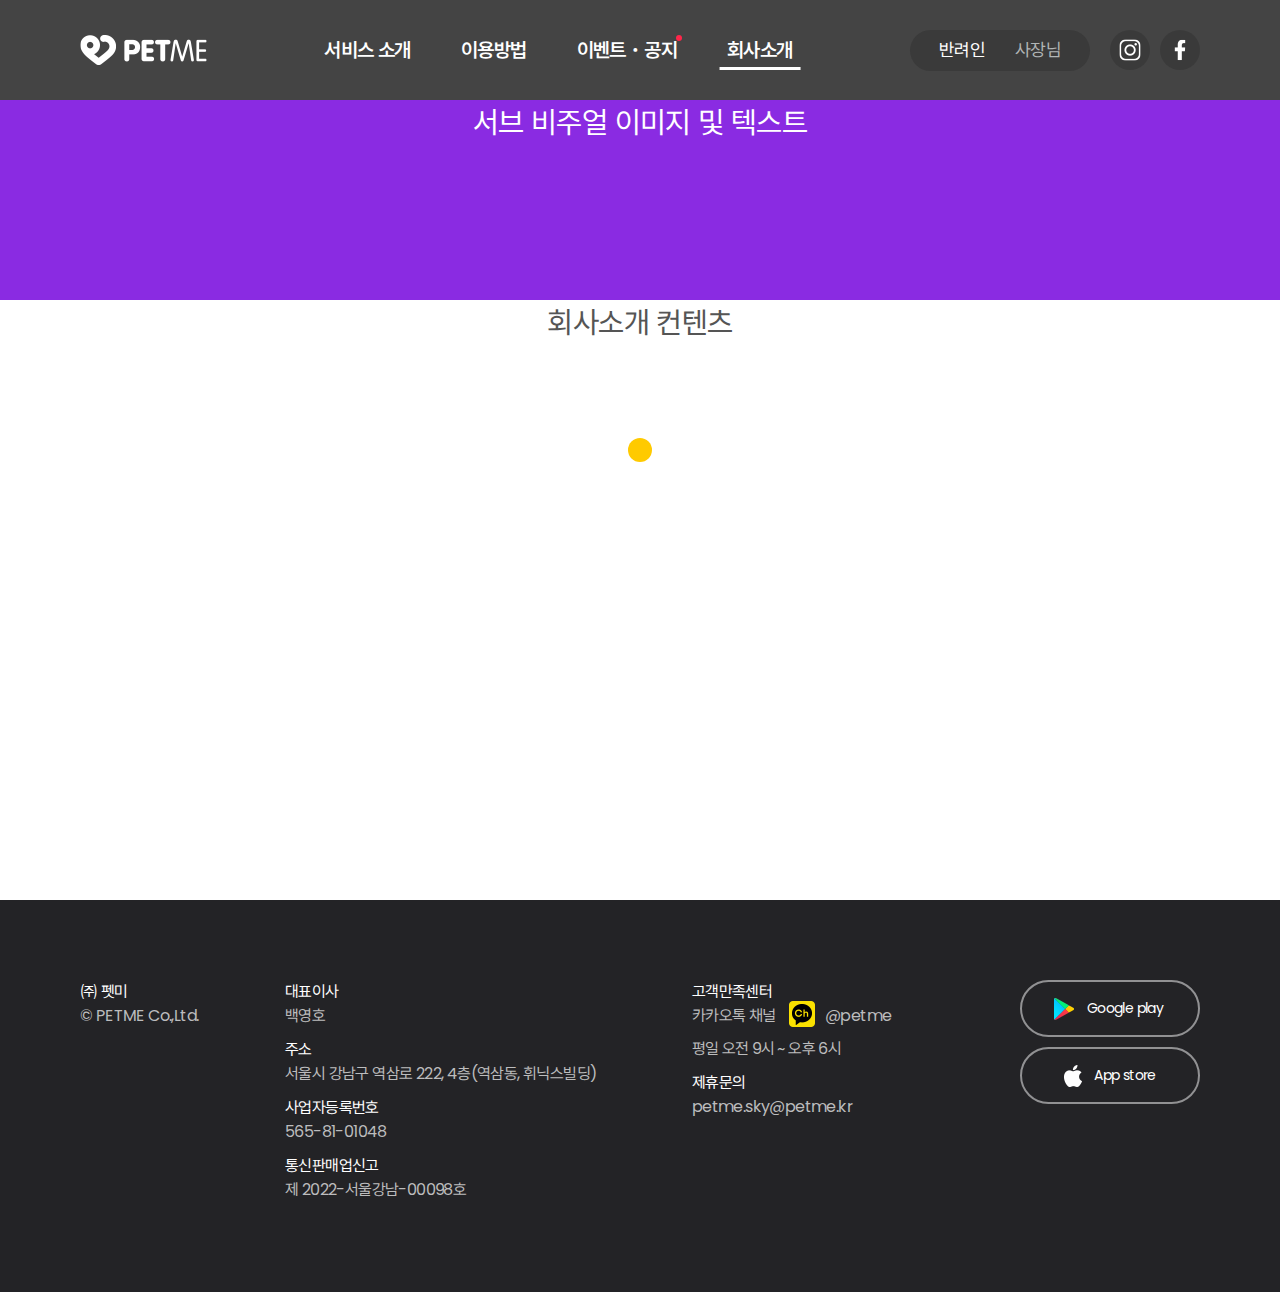
==== commit 57cc1842: "end" ====
--- a/company/index.html
+++ b/company/index.html
@@ -46,8 +46,6 @@
 
         <section class="content">
             <h2>회사소개 컨텐츠</h2>
-            <a href="../company/index.html" style="display:inline-block;width:250px;line-height:100px;background:skyblue;margin-top:50px;z-index:20;">포인터 테스트</a>
-            <a href="../company/index.html" style="display:inline-block;width:250px;line-height:100px;margin-top:50px;z-index:20;">포인터 테스트222</a>            
         </section>
 
     </div>    
--- a/resources/css/layout.css
+++ b/resources/css/layout.css
@@ -1,15 +1,15 @@
 @charset "utf-8";
 
 html, body{font-size:16px;}
-.wrap{position:relative;overflow-x:hidden;}
-
+body{overflow-x:hidden;}
+.wrap{position:relative;}
 html, body, .wrap, .main_container, .fullscreen{width:100%;height:100%;}
 
 /* 마우스포인터 */
-.pointer{position:absolute;top:50%;left:50%;-webkit-transform:translate(-50%, -50%);transform:translate(-50%, -50%);background:#ffca00;width:24px;height:24px;border-radius:50%;pointer-events:none;z-index:1000;}
+.pointer{position:absolute;top:50%;left:50%;-webkit-transform:translate(-50%, -50%);transform:translate(-50%, -50%);background:#ffca00;width:24px;height:24px;border-radius:50%;pointer-events:none;-webkit-user-select:none;-moz-user-select:none;-ms-user-select:none;user-select:none;z-index:1000;}
 .pointer.on{width:48px;height:48px;opacity:0.5;}
 
-/* 본문 */
+/* 본문내용 */
 .main_container{position:relative;overflow:hidden;z-index:1;}
 .container{position:relative;overflow:hidden;z-index:1;}
 
--- a/resources/css/sub.css
+++ b/resources/css/sub.css
@@ -2,7 +2,7 @@
 
 /* 공통 */
 .sub_visual{width:100%;height:200px;background:blueviolet;margin-top:100px;color:#fff;font-size:30px;text-align:center;}
-.content{min-height:500px;font-size:30px;text-align:center;}
+.content{min-height:600px;font-size:30px;text-align:center;}
 
 /* 이용방법 */
 
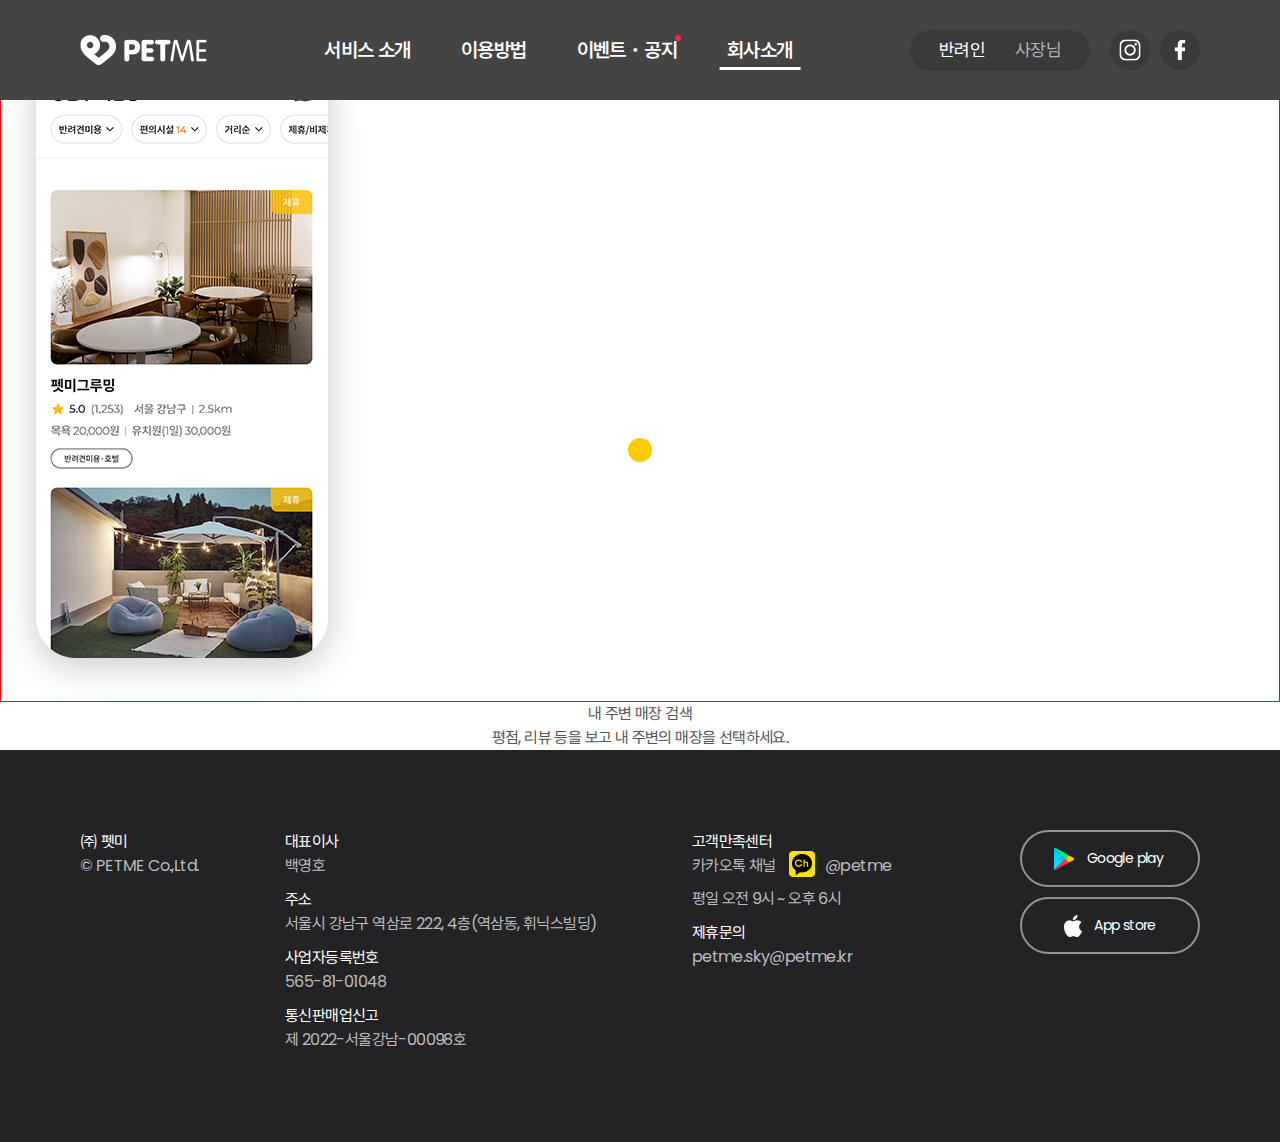
==== commit 435511b9: "use" ====
--- a/company/index.html
+++ b/company/index.html
@@ -12,14 +12,14 @@
 <meta name="Description" content="반려생활의 동반자 반려동물 미용부터 호텔까지!, 최고의 퀄리티, 스마트한 예약, 안심 서비스, 반려동물의 연결고리" />
 <link rel="stylesheet" href="../resources/css/common.css">
 <link rel="stylesheet" href="../resources/css/layout.css">
-<link rel="stylesheet" href="../resources/css/sub.css">
+<link rel="stylesheet" href="../resources/css/company.css">
 <link rel="stylesheet" href="../resources/css/swiper.min.css">
 <script src="../resources/js/jquery-3.4.1.js"></script>
 <script src="../resources/js/swiper.min.js"></script>
 <!-- header load시 스크립트 구현 안되어 common.js는 header.html에 있음 -->
 <script>    
     $(function() {
-        $("#header_wrap").load("../include/header.html", function() {
+        $("#header_wrap").load("../include/header2.html", function() {
             $("#header_wrap").addClass('sub_header');
             gnbMenu(4); //메뉴 페이지 on
         });
@@ -40,13 +40,118 @@
     <!-- 본문내용 -->
     <div class="container">
 
-        <section class="sub_visual">
-            서브 비주얼 이미지 및 텍스트
-        </section>
+        <style>
+            .step_section {
+                position: relative;
+                width:100%;
+                height:100%;
+            }
+            .step_section .swiper-slide {
+                text-align: center;
+                background: #fff;
+            }
+            .step_section .swiper-slide img {
+                display: block;
+            }
+            .step_section .swiper-slide .screenshot {
+                border:1px solid red;
+            }
+            .step_section .swiper-slide .sec02_text {
+            }
+        </style>
 
-        <section class="content">
-            <h2>회사소개 컨텐츠</h2>
-        </section>
+
+        <!-- 모바일 스와이프 -->
+        <div class="step_section_wrap">
+            <div class="sec02_title">펫미 하나로 쉽고, 편하게 내 주변 펫 서비스 예약을 해보세요.</div>
+            <!-- <div class="frame"></div> -->
+
+            <section class="swiper-container step_section">
+                <div class="swiper-wrapper">
+                    <div class="swiper-slide">
+                        <div class="screenshot">
+                            <span class="pc"><img src="../images/use/step_01.png" alt=""></span>
+                        </div>
+                        <div class="sec02_text">
+                            <h3>내 주변 매장 검색</h3>
+                            <p>
+                                평점, 리뷰 등을 보고
+                                내 주변의 매장을 선택하세요.
+                            </p>
+                        </div>
+                    </div>
+                    <div class="swiper-slide">
+                        <div class="screenshot">
+                            <span class="pc"><img src="../images/use/step_02.png" alt=""></span>
+                        </div>
+                        <div class="sec02_text">
+                            <h3>내 주변 매장 검색</h3>
+                            <p>
+                                평점, 리뷰 등을 보고
+                                내 주변의 매장을 선택하세요.
+                            </p>
+                        </div>
+                    </div>
+                    <div class="swiper-slide">
+                        <div class="screenshot">
+                            <span class="pc"><img src="../images/use/step_03.png" alt=""></span>
+                        </div>
+                        <div class="sec02_text">
+                            <h3>내 주변 매장 검색</h3>
+                            <p>
+                                평점, 리뷰 등을 보고
+                                내 주변의 매장을 선택하세요.
+                            </p>
+                        </div>
+                    </div>
+                    <div class="swiper-slide">
+                        <div class="screenshot">
+                            <span class="pc"><img src="../images/use/step_04.png" alt=""></span>
+                        </div>
+                        <div class="sec02_text">
+                            <h3>내 주변 매장 검색</h3>
+                            <p>
+                                평점, 리뷰 등을 보고
+                                내 주변의 매장을 선택하세요.
+                            </p>
+                        </div>
+                    </div>
+                    <div class="swiper-slide">
+                        <div class="screenshot">
+                            <span class="pc"><img src="../images/use/step_05.png" alt=""></span>
+                        </div>
+                        <div class="sec02_text">
+                            <h3>내 주변 매장 검색</h3>
+                            <p>
+                                평점, 리뷰 등을 보고
+                                내 주변의 매장을 선택하세요.
+                            </p>
+                        </div>
+                    </div>
+                </div>
+            </section>
+        </div>
+        <!-- //모바일 스와이프 -->
+
+        <script>
+            $(function() {
+                new Swiper('.step_section_wrap .step_section', {
+                    slidesPerView: '1',
+                    slidesPerGroup: 5,
+                    centeredSlides: true,
+                    loop: true,
+                    loopAdditionalSlides : 1,
+                    allowTouchMove: false,
+                    speed: 700,
+                    autoplay: {
+                        delay: 3000,
+                        disableOnInteraction: false,
+                    }
+                });
+            });
+        </script>
+
+
 
     </div>    
     <!-- //본문내용 -->
--- a/resources/css/common.css
+++ b/resources/css/common.css
@@ -62,7 +62,7 @@
 /* reset */
 a,abbr,acronym,address,applet,article,aside,audio,b,big,blockquote,body,canvas,caption,center,cite,code,dd,del,details,dfn,div,dl,dt,em,embed,fieldset,figcaption,figure,footer,form,h1,h2,h3,h4,h5,h6,header,hgroup,html,i,iframe,img,ins,kbd,label,legend,li,mark,menu,nav,object,ol,output,p,pre,q,ruby,s,samp,section,small,span,strike,strong,sub,summary,sup,table,tbody,td,tfoot,th,thead,time,tr,tt,u,ul,var,video{margin:0;padding:0;border:0;font:inherit;vertical-align:baseline;-ms-overflow-style:scrollbar;box-sizing:border-box;-webkit-box-sizing:border-box;}
 article,aside,details,figcaption,figure,footer,header,hgroup,menu,nav,section{display:block;}
-body{font-family:'Poppins', 'Pretendard', 'Noto Sans KR', '맑은 고딕', 'malgun gothic', 'Apple SD Gothic Neo', 'Apple SD 산돌고딕 Neo', 'Microsoft NeoGothic', sans-serif;font-size:100%;font-weight:400;color:#555;line-height:1.5;letter-spacing:-0.0375em;word-wrap:break-word;word-break:break-all;-webkit-text-size-adjust:none;-ms-text-size-adjust:100%;text-size-adjust:none;}
+body{font-family:'Poppins', 'Pretendard', 'Noto Sans KR', '맑은 고딕', 'malgun gothic', 'Apple SD Gothic Neo', 'Apple SD 산돌고딕 Neo', 'Microsoft NeoGothic', sans-serif;font-size:100%;font-weight:400;color:#555;line-height:1.5;letter-spacing:-0.0375em;word-wrap:break-word;word-break:keep-all;-webkit-text-size-adjust:none;-ms-text-size-adjust:100%;text-size-adjust:none;}
 
 /* basic tags selector */
 img{max-width:100%;vertical-align:middle;}
--- a/resources/css/layout.css
+++ b/resources/css/layout.css
@@ -3,11 +3,23 @@
 html, body{font-size:16px;}
 body{overflow-x:hidden;}
 .wrap{position:relative;}
-html, body, .wrap, .main_container, .fullscreen{width:100%;height:100%;}
+html, body, .wrap, .main_container, .fullscreen, .usefullpage{width:100%;height:100%;}
 
 /* 마우스포인터 */
 .pointer{position:absolute;top:50%;left:50%;-webkit-transform:translate(-50%, -50%);transform:translate(-50%, -50%);background:#ffca00;width:24px;height:24px;border-radius:50%;pointer-events:none;-webkit-user-select:none;-moz-user-select:none;-ms-user-select:none;user-select:none;z-index:1000;}
 .pointer.on{width:48px;height:48px;opacity:0.5;}
+
+/* 퀵버튼-sns */
+.quick_sns{position:absolute;top:50%;right:5%;z-index:50;}
+.quick_sns .quick_android{display:block;width:60px;height:60px;background:rgba(20,20,20,0.2) url('../../images/common/ico_android.png') no-repeat 50% 50%;border-radius:100%;margin-bottom:30px;transition:all 0.3s ease-in-out;}
+.quick_sns .quick_android:hover{background-color:rgba(20,20,20,0.6);}
+.quick_sns .quick_iso{display:block;width:60px;height:60px;background:rgba(20,20,20,0.2) url('../../images/common/ico_iso.png') no-repeat 50% 50%;border-radius:100%;transition:all 0.3s ease-in-out;}
+.quick_sns .quick_iso:hover{background-color:rgba(20,20,20,0.6);}
+
+/* 상단가기 버튼 */
+.btn_top_wrap{display:none;position:fixed;bottom:80px;right:4.16%;transition:1s;z-index:20;}
+.btn_top_wrap .btn_top{display:block;position:relative;width:60px;height:60px;border-radius:100%;background-color:rgba(0, 0, 0, 0.7);background-image:url("../../images/common/icon_arrow_btn.png");background-repeat:no-repeat;background-position:50%;}
+.btn_top_wrap .btn_top:after{content:'';position:absolute;left:-50%;top:-50%;width:114px;height:114px;background:url('../../images/common/ico_backtop.png') no-repeat 50% 50%;-webkit-animation:topRotate 2s linear both infinite;animation:topRotate 2s linear both infinite;}
 
 /* 본문내용 */
 .main_container{position:relative;overflow:hidden;z-index:1;}
@@ -20,8 +32,8 @@
 .header .logo a{display:block;width:127px;height:30px;background:url('../../images/common/logo.png') no-repeat 0 0/100%;}
 .header .gnb ul{display:flex;}
 .header .gnb ul li{position:relative;}
-.header .gnb ul li:nth-child(3):after{content:'';position:absolute;top:0;right:20px;width:6px;height:6px;background:#ff264a;border-radius:100%;}
 .header .gnb ul li a{position:relative;display:block;font-size:20px;font-weight:600;color:#fff;padding:0 40px;}
+.header .gnb ul li:nth-child(3) a:before{content:'';position:absolute;top:0;right:19%;width:6px;height:6px;background:#ff264a;border-radius:100%;}
 .header .gnb ul li a:after{content:'';position:absolute;bottom:-5px;left:50%;width:0%;height:3px;background:#fff;transition:all 0.3s ease-in-out;}
 .header .gnb ul li a:hover:after,
 .header .gnb ul li a.on:after{content:'';position:absolute;bottom:-5px;left:50%;transform:translateX(-50%);width:55%;height:3px;background:#fff;}
@@ -100,7 +112,7 @@
 .footer .ft_mo .util_facebook{display:inline-block;width:32px;height:32px;background:rgba(20,20,20,0.2) url('../../images/common/ico_facebook.png') no-repeat 50% 50%/16px;border-radius:100%;margin-left:15px;}
 
 /* 하단 */
-.fullscreen .footer_section{display:flex;width:100%;height:350px !important;}
+.fullscreen .footer_section{display:flex;width:100%;height:350px !important;z-index:999;}
 
 
 /* 반응형 */
@@ -117,6 +129,7 @@
     .header .logo{width:auto;}
     .header .gnb ul li a{padding:0 25px;}
     .header .gnb ul li a.on:after{width:70%;}
+    .header .gnb ul li:nth-child(3) a:before{right:14%;}
     .header .util .util_insta{margin-left:20px;}
     .header .util .util_facebook{margin-left:10px;}
 
@@ -124,6 +137,8 @@
     .footer .ft_sns{margin-top:0;}
     .footer .ft_sns a{display:block;}
     .footer .ft_sns .ft_sns_iso{margin-left:0;margin-top:10px;}
+
+    .quick_sns{right:2%;}
 }
 
 @media all and (max-width:1024px) {
@@ -131,6 +146,7 @@
     .header{width:calc(100% - 80px);}
     .header .gnb ul li a{padding:0 14px;}
     .header .gnb ul li a.on:after{width:80%;}
+    .header .gnb ul li:nth-child(3) a:before{right:7%;}
     .header .util .util_member{width:150px;}
     .header .util .util_member a{margin:0 6px;}
     .header .util .util_insta{margin-left:10px;}
@@ -154,6 +170,7 @@
     .mo_member{display:block;}
 
     .pointer{display:none;}
+    .btn_top_wrap .btn_top:after{display:none;}
 
      /* 하단 */
     .footer{margin-top:40px;}
@@ -174,7 +191,12 @@
 
 /* 모바일 */
 @media all and (max-width:720px) {
-    
+    .quick_sns{right:20px;}
+    .quick_sns .quick_android{width:40px;height:40px;margin-bottom:20px;background-size:35%;}
+    .quick_sns .quick_iso{width:40px;height:40px;background-size:35%;}
+
+    .btn_top_wrap{right:20px;bottom:40px;}
+    .btn_top_wrap .btn_top{width:40px;height:40px;background-size:30%;}
 }
 
 @media all and (max-width:640px) {
--- a/resources/css/company.css
+++ b/resources/css/company.css
@@ -0,0 +1,49 @@
+@charset "utf-8";
+
+/* 공통 */
+.sub_visual{width:100%;height:200px;background:blueviolet;margin-top:100px;color:#fff;font-size:30px;text-align:center;}
+.content{min-height:600px;font-size:30px;text-align:center;}
+
+/* 이용방법 */
+
+
+/* 이벤트/공지 */
+
+
+/* 회사소개 */
+
+
+
+
+/* 반응형 */
+@media all and (max-width:1920px) {
+}
+
+@media all and (max-width:1440px) {
+
+}
+
+@media all and (max-width:1024px) {
+
+}
+
+@media all and (max-width:980px) {
+
+}
+
+/* 모바일 */
+@media all and (max-width:720px) {
+
+}
+
+@media all and (max-width:640px) {
+
+}
+
+@media all and (max-width:480px) {
+
+}
+
+@media all and (max-width:360px) {
+}
+
